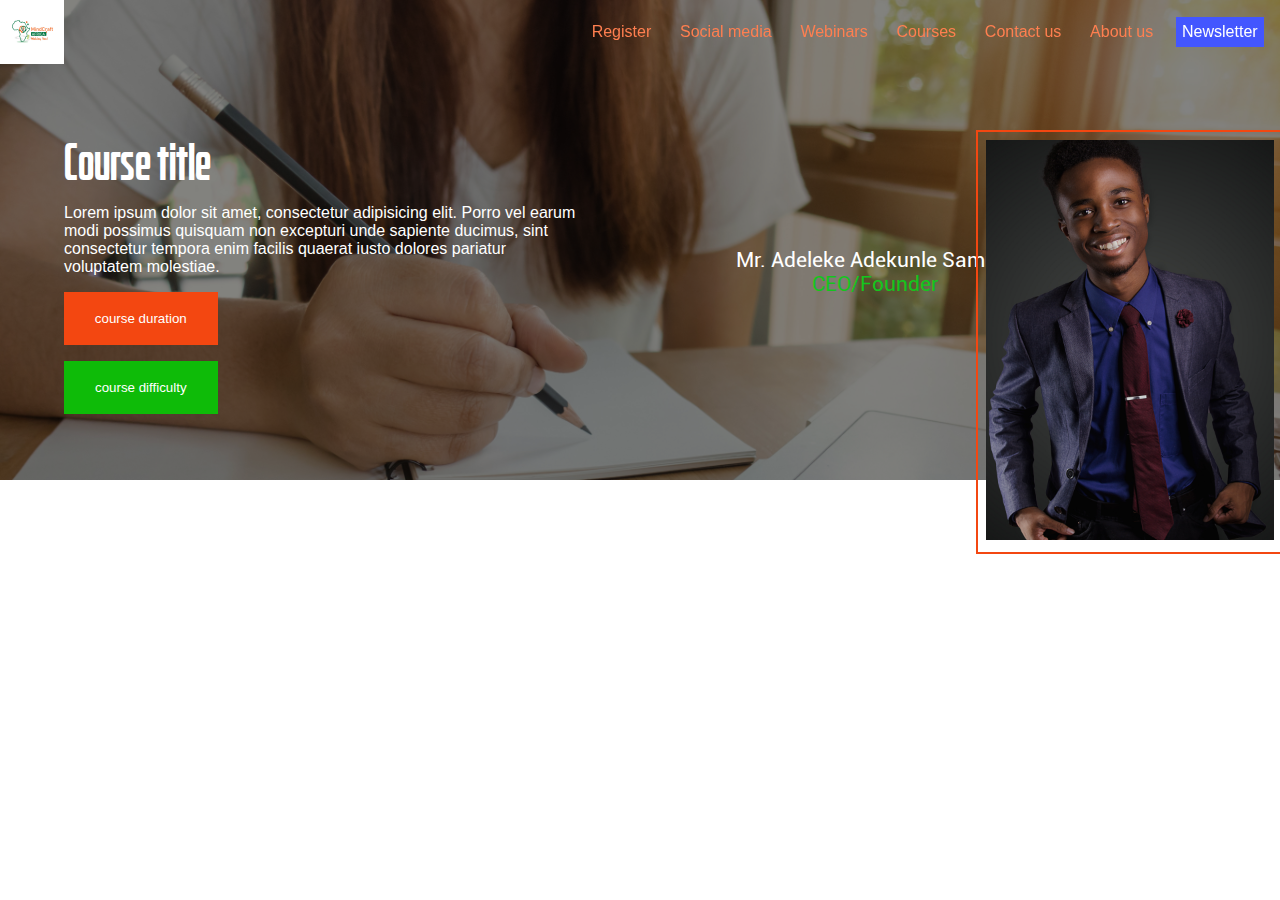
==== dir/course_page.html @ 5d1b1eca "initializing mind craft africa" ====
<!DOCTYPE html>
<html lang="en">
<head>
    <meta charset="UTF-8">
    <meta http-equiv="X-UA-Compatible" content="IE=edge">
    <meta name="viewport" content="width=device-width, initial-scale=1.0">
    <link rel="stylesheet" href="../styles/course_page.css">
    <link rel="shortcut icon" href="../assets/icons/Mind craft icon.jpeg" type="image/x-icon">
    <title>Course page</title>
</head>
<body>
    <div class="nav_bar">

        <div class="nav_bar_icon">
            <img src="../assets/icons/Mind craft icon.jpeg" alt="icons" class="comp_icon">
       </div>

       <div class="nav_bar_container">
            <li class="list_item"> <a href="user_register.html" class="link_item"> Register </a> </li> 
            <li class="list_item"> <a href="http://" class="link_item"> Social media </a> </li>
            <li class="list_item"> <a href="http://" class="link_item"> Webinars </a> </li>
            <li class="list_item"> <a href="http://" class="link_item"> Courses </a> </li>
            <li class="list_item"> <a href="http://" class="link_item"> Contact us </a> </li>
            <li class="list_item"> <a href="about_us.html" class="link_item"> About us </a> </li>
            <li class="list_item item_badge"> <a href="http://" class="link_item link_li"> Newsletter </a> </li>
       </div>
       
    </div>

    <div class="course_page_hero">
        <div class="hero_placeholder">

            <div class="course_details_placeholder">
                <header class="course_title">
                    Course title
                </header>
                <footer class="course_footer_details">
                    Lorem ipsum dolor sit amet, consectetur adipisicing elit. Porro vel earum modi possimus 
                    quisquam non excepturi unde sapiente ducimus, sint consectetur tempora enim facilis 
                    quaerat iusto dolores pariatur voluptatem molestiae.
                </footer>
                <button class="course_duration course_btn">
                    course duration
                </button>
                <button class="course_difficulty course_btn">
                    course difficulty
                </button>
            </div>

            <div class="author_placeholder">
                <div class="author_name">
                    <div class="name">
                        Mr. Adeleke Adekunle Samuel
                    </div>
                    
                    <div class="position">
                        CEO/Founder
                    </div>
                </div>

                <div class="author_img_border">
                    <img class="author_image" src="../assets/pictures/adult-contemporary-designer-suit-1405963.jpg" alt="author_image">
                </div>
                
            </div>

        </div>
    </div>
</body>
</html>
---- styles/course_page.css ----
@import url("../styles/app.css");

.course_page_hero{
    width: 100%;
    height: 30em;
    background-color: rgba(20, 20, 20, 0.534);
    background-image: url("../assets/pictures/pexels-photo-574285.jpeg");
    background-size: cover;
    background-repeat: no-repeat;
    background-blend-mode: multiply;
    display: flex;
}

.hero_placeholder{
    width: 100%;
    display: flex;
    align-self: center;
    justify-self: center;
    margin-top: 5%;
}

.course_details_placeholder{
    display: flex;
    flex-direction: column;
    width: 40%;
    margin-left: 5%;
}

.course_title{
    font-family: bitcrusher;
    font-size: 3rem;
    color: white;
}

.course_btn{
    border: none;
    font-family: 'Segoe UI', Tahoma, Geneva, Verdana, sans-serif;
    width: 30%;
    height: 4em;
    color: white;
    margin-top: 1rem;
}

.course_duration{
    background-color: #F34711;
}

.course_difficulty{
    background-color: #0EBB08;
}

.course_footer_details{
    font-family: 'Segoe UI', Tahoma, Geneva, Verdana, sans-serif;
    margin-top:1rem;
    color: white;
}

.author_placeholder{
    display: flex;
    width: 50%;
}

.author_name{
    display: flex;
    flex-direction: column;
    align-items: center;
    justify-content: center;
    margin-left: 10rem;
}

.name{
    font-family: roboto;
    color: white;
    font-size: 1.3rem;
    font-weight: 100;
}

.position{
    font-family: roboto;
    color: rgb(20, 197, 29);
    font-size: 1.3rem;
    font-weight: 100;
}

.author_img_border{
    position: absolute;
    margin-left: 25rem;
    padding: 0.5rem;
    box-sizing: border-box;
    border: solid 2px #F34711;
}

.author_image{
    height: 25em;
    width: 18em;
    object-fit: cover;
}
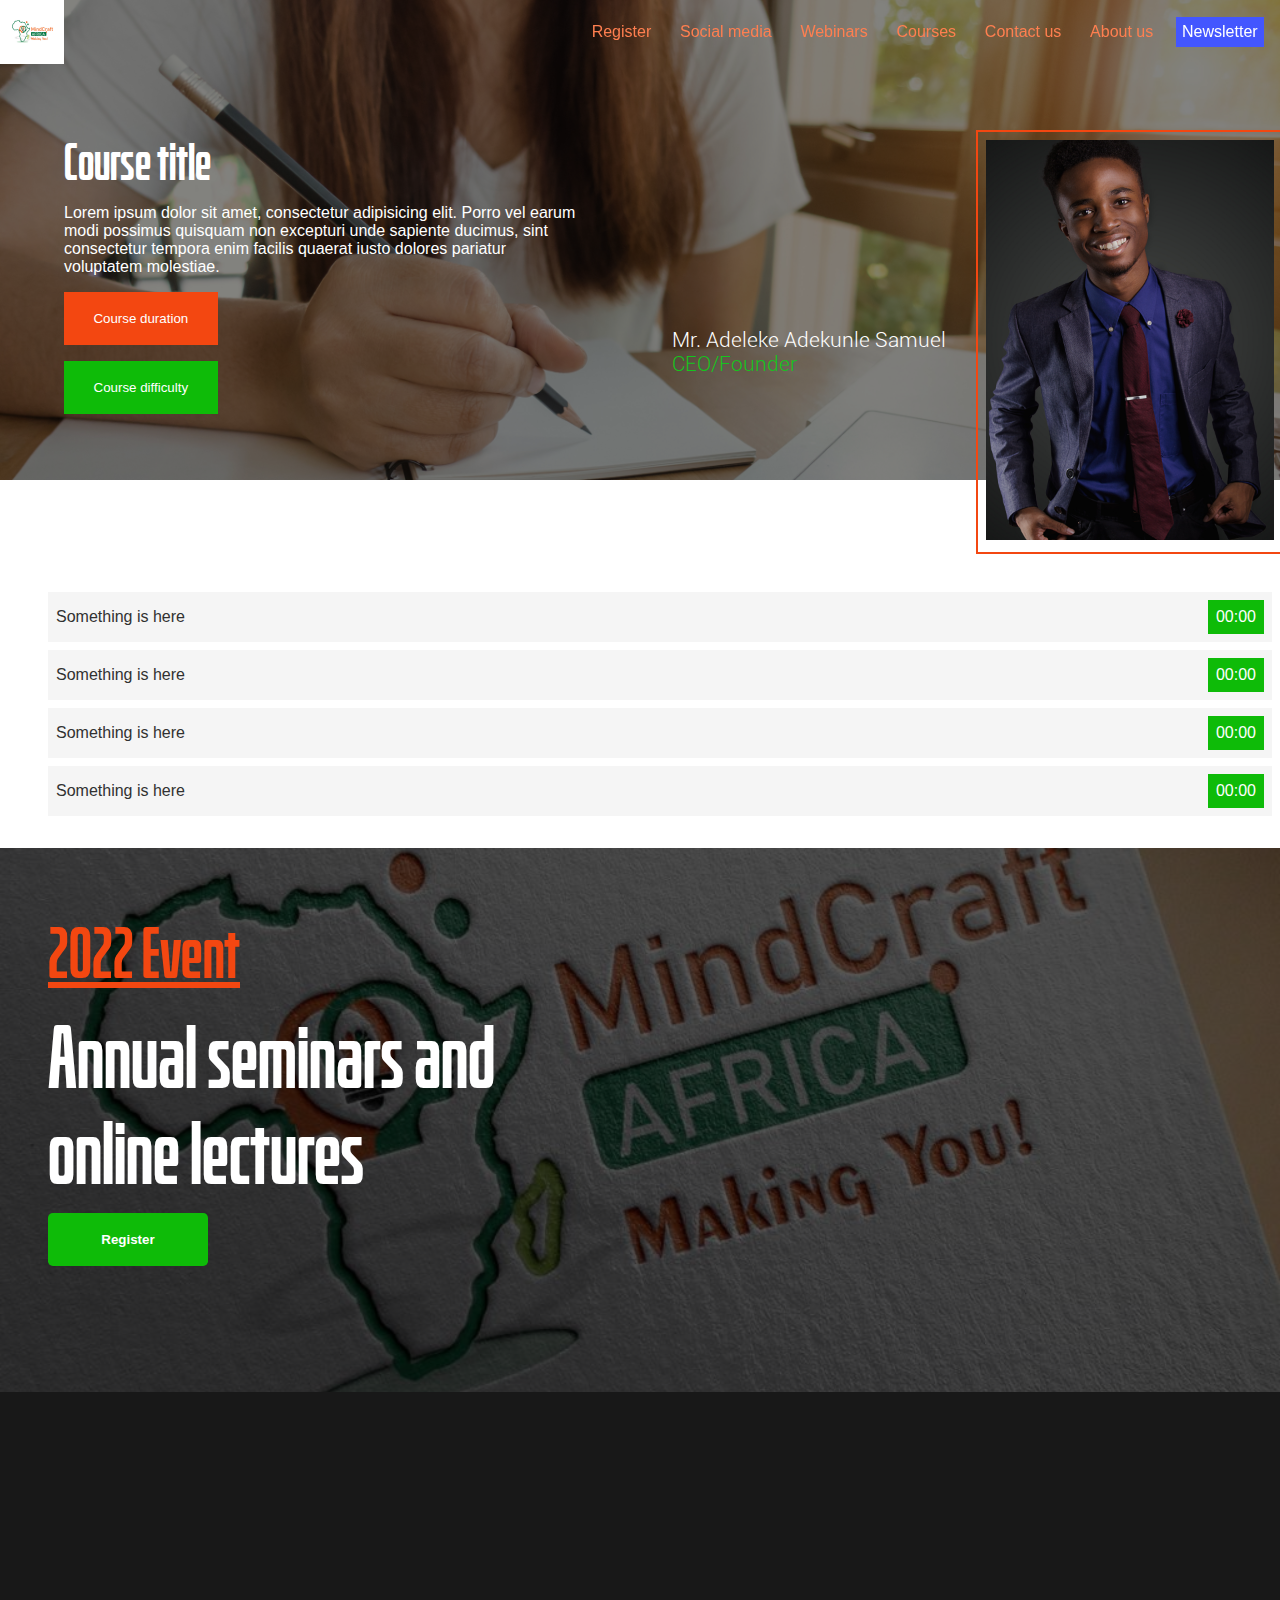
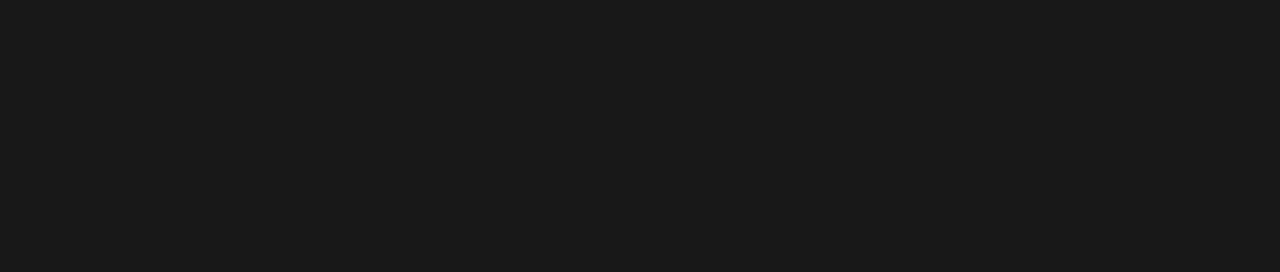
==== commit 39d86258: "initializing media query" ====
--- a/dir/course_page.html
+++ b/dir/course_page.html
@@ -40,10 +40,10 @@
                     quaerat iusto dolores pariatur voluptatem molestiae.
                 </footer>
                 <button class="course_duration course_btn">
-                    course duration
+                    Course duration
                 </button>
                 <button class="course_difficulty course_btn">
-                    course difficulty
+                    Course difficulty
                 </button>
             </div>
 
@@ -66,5 +66,60 @@
 
         </div>
     </div>
+
+    <section class="courses_subs">
+        <ul class="video_link_holder">
+
+            <div class="subtopic_link">
+                <a href="http://" class="course_section_dir">
+                    <li class="video_link">Something is here </li>
+                    <li class="duration_holder">00:00</li>
+                </a>
+            </div>
+            
+            <div class="subtopic_link">
+                <a href="http://" class="course_section_dir">
+                    <li class="video_link">Something is here </li>
+                    <li class="duration_holder">00:00</li>
+                </a>
+            </div>
+           
+            <div class="subtopic_link">
+                <a href="http://" class="course_section_dir">
+                    <li class="video_link">Something is here </li>
+                    <li class="duration_holder">00:00</li>
+                </a>
+            </div>
+           
+            <div class="subtopic_link">
+                <a href="http://" class="course_section_dir">
+                    <li class="video_link">Something is here </li>
+                    <li class="duration_holder">00:00</li>
+                </a>
+            </div>
+        </ul>
+    </section>
+
+    <div class="announcement">
+        <div class="announcement_holder">
+            <div class="ann_date">
+                2022 Event
+            </div>
+
+            <div class="ann_programme">
+                Annual seminars and online lectures
+            </div>
+
+            <button class="ann_register_btn">
+                <a href="dir/user_register.html">Register</a>
+            </button>
+        </div>
+    </div>
+
+
+    <footer class="app_navigator">
+
+    </footer>
+    
 </body>
 </html>--- a/styles/course_page.css
+++ b/styles/course_page.css
@@ -65,21 +65,23 @@
     flex-direction: column;
     align-items: center;
     justify-content: center;
-    margin-left: 10rem;
+    margin-left: 6rem;
+    margin-top: 10rem;
 }
 
 .name{
-    font-family: roboto;
+    font-family: roboto-light;
     color: white;
     font-size: 1.3rem;
-    font-weight: 100;
 }
 
 .position{
-    font-family: roboto;
+    font-family: roboto-light;
     color: rgb(20, 197, 29);
     font-size: 1.3rem;
     font-weight: 100;
+    text-align: left;
+    width: 100%;
 }
 
 .author_img_border{
@@ -94,4 +96,43 @@
     height: 25em;
     width: 18em;
     object-fit: cover;
+}
+
+.courses_subs{
+    margin-top: 7rem;
+}
+
+.subtopic_link{
+    display: flex;
+    background-color: whitesmoke;
+    font-family: 'Segoe UI', Tahoma, Geneva, Verdana, sans-serif;
+    margin: 0.5rem;
+    padding: 0.5rem;
+    text-decoration: none;
+    
+}
+
+.course_section_dir{
+    display: flex;
+    text-decoration: none;
+    color: rgb(49, 49, 49);
+    align-items: center;
+    width: 100%;
+}
+
+.video_link_holder{
+    list-style: none;
+}
+
+.video_link{
+    width: 95%;
+    margin-right: 1rem;
+}
+
+.duration_holder{
+    background-color: #0EBB08;
+    color: white;
+    padding: 0.5rem;
+    display: flex;
+    float: right;
 }